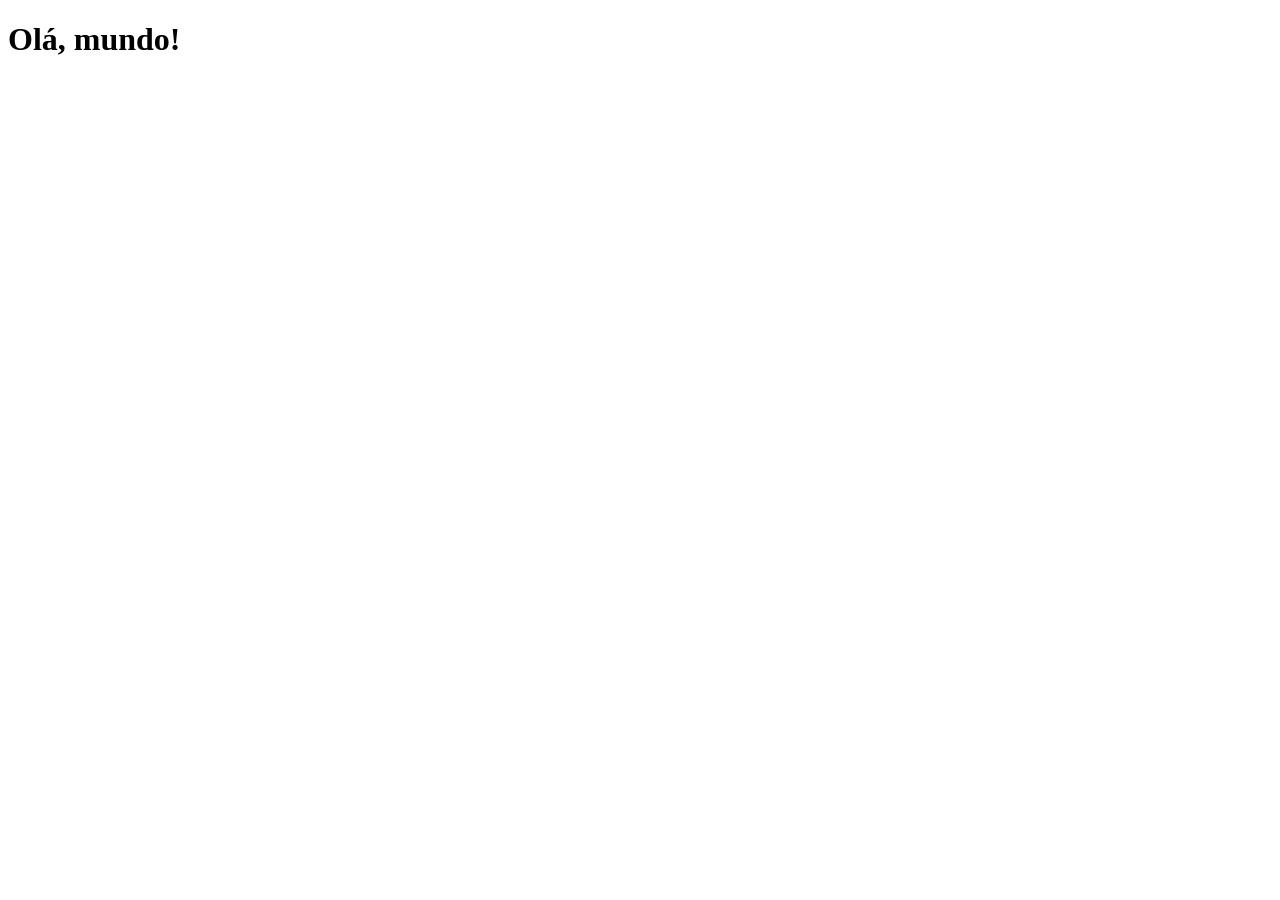
==== index.html @ 666adba2 "index criado" ====
<!DOCTYPE html>
<html lang="pt-br">
<head>
    <meta charset="UTF-8">
    <meta name="viewport" content="width=device-width, initial-scale=1.0">
    <title>Projeto Redes Sociais</title>
    <link rel="stylesheet" href="style.css">
    <link rel="shortcut icon" href="imagens/favicon.png" type="image/x-icon">
</head>
<body>
    <h1>Olá, mundo!</h1>
</body>
</html>
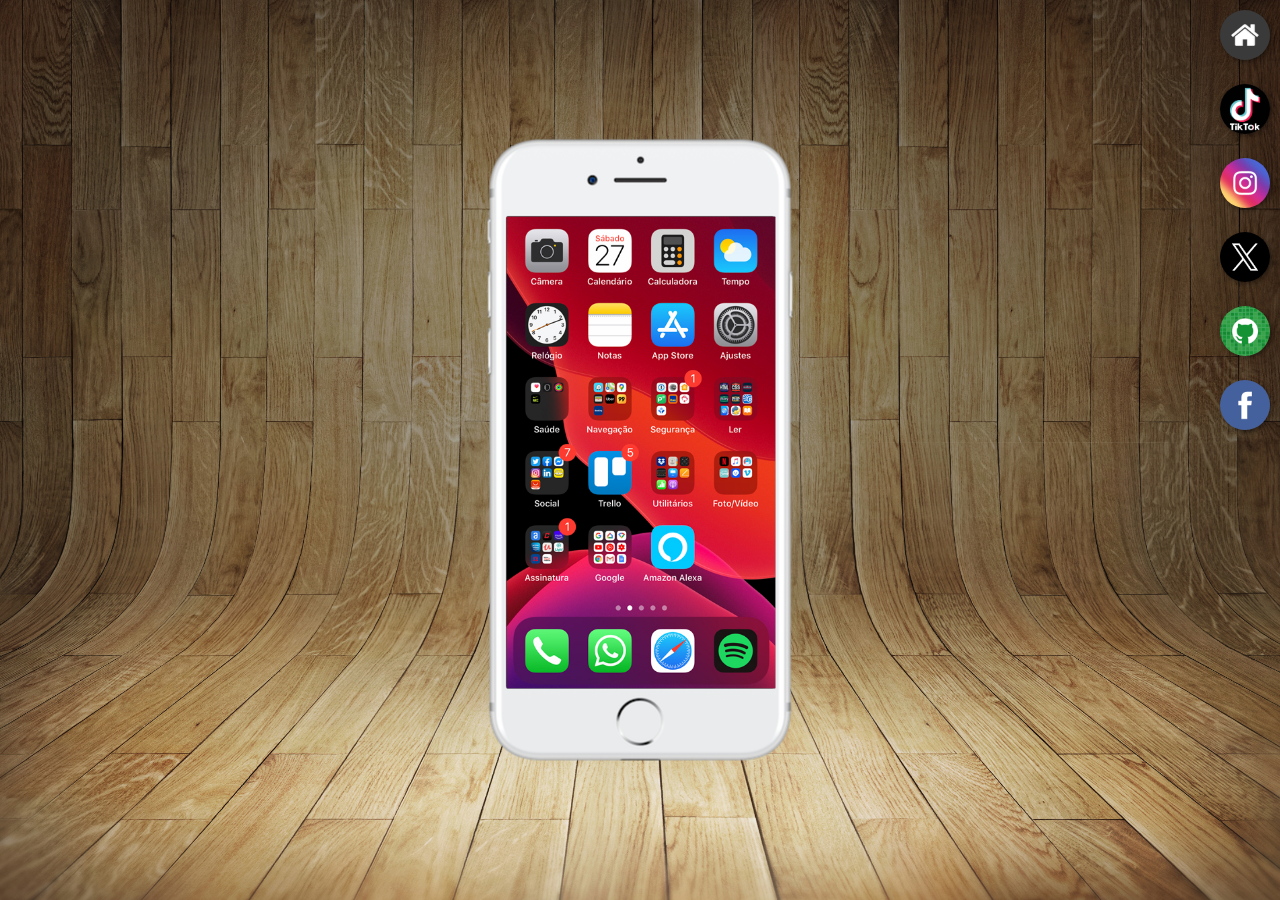
==== commit a21c088e: "new" ====
--- a/index.html
+++ b/index.html
@@ -3,11 +3,25 @@
 <head>
     <meta charset="UTF-8">
     <meta name="viewport" content="width=device-width, initial-scale=1.0">
+    <link rel="shortcut icon" href="imagens/favicon.png" type="image/x-icon">
+    <link rel="stylesheet" href="estilos/style.css">
     <title>Projeto Redes Sociais</title>
-    <link rel="stylesheet" href="style.css">
-    <link rel="shortcut icon" href="imagens/favicon.png" type="image/x-icon">
 </head>
 <body>
-    <h1>Olá, mundo!</h1>
+    <main>
+        <section id="telefone">
+            <iframe src="home.html" name="tela" id="tela" frameborder="0">
+                Seu navegador não é compatível com isso.
+            </iframe>
+        </section>
+        <section id="redes">
+            <a href="#" target="tela"><img src="imagens/logo-home.jpg" alt="Home"></a> <br>
+            <a href="#" target="tela"><img src="imagens/logo-ttk.png" alt="Tiktok"></a> <br>
+            <a href="#" target="tela"><img src="imagens/logo-instagram.jpg" alt="Instagram"></a> <br>
+            <a href="#" target="tela"><img src="imagens/logo-x.avif" alt="X"></a> <br>
+            <a href="#" target="tela"><img src="imagens/logo-github.jpg" alt="Github"></a> <br>
+            <a href="#" target="tela"><img src="imagens/logo-facebook.jpg" alt="Facebook"></a> 
+        </section>
+    </main>
 </body>
 </html>
--- a/estilos/style.css
+++ b/estilos/style.css
@@ -0,0 +1,63 @@
+@charset "UTF-8";
+
+
+*{
+    margin: 0px;
+    padding: 0px;
+    font-family: Arial, Helvetica, sans-serif;
+}
+
+html, body{
+    height: 100vh;
+    width: 100vw;
+    background-color: black;
+}
+
+body{
+    background: url('../imagens/fundo-madeira.jpg') no-repeat top center;
+    background-size: cover;
+    background-attachment: fixed;
+}
+
+main{
+    position: relative;
+    height: 100vh;
+
+}
+
+section#telefone{
+    position: absolute;
+    top: 50%;
+    left: 50%;
+    transform: translate(-50%, -50%);
+    height: 627px;
+    width: 311px;
+    background: url('../imagens/frame-iphone.png') no-repeat;
+}
+
+iframe#tela{
+    position: relative;
+    top: 80px;
+    left: 22px;
+    width: 269px;
+    height: 472px;
+}
+
+section#redes{
+    text-align: right;
+}
+
+section#redes img{
+    width: 50px;
+    margin: 10px;
+    border-radius: 50%;
+    box-shadow: 2px 2px 5px rgba(0, 0, 0, 0.411);
+    box-sizing: border-box;
+}
+
+section#redes img:hover{
+    border: 2px solid rgba(255, 255, 255, 0.493);
+    transform: translate(-3px, -3px);
+    box-shadow: 5px 5px 10px rgba(0, 0, 0, 0.637);
+    transition: transform .3s, border .7s;
+}
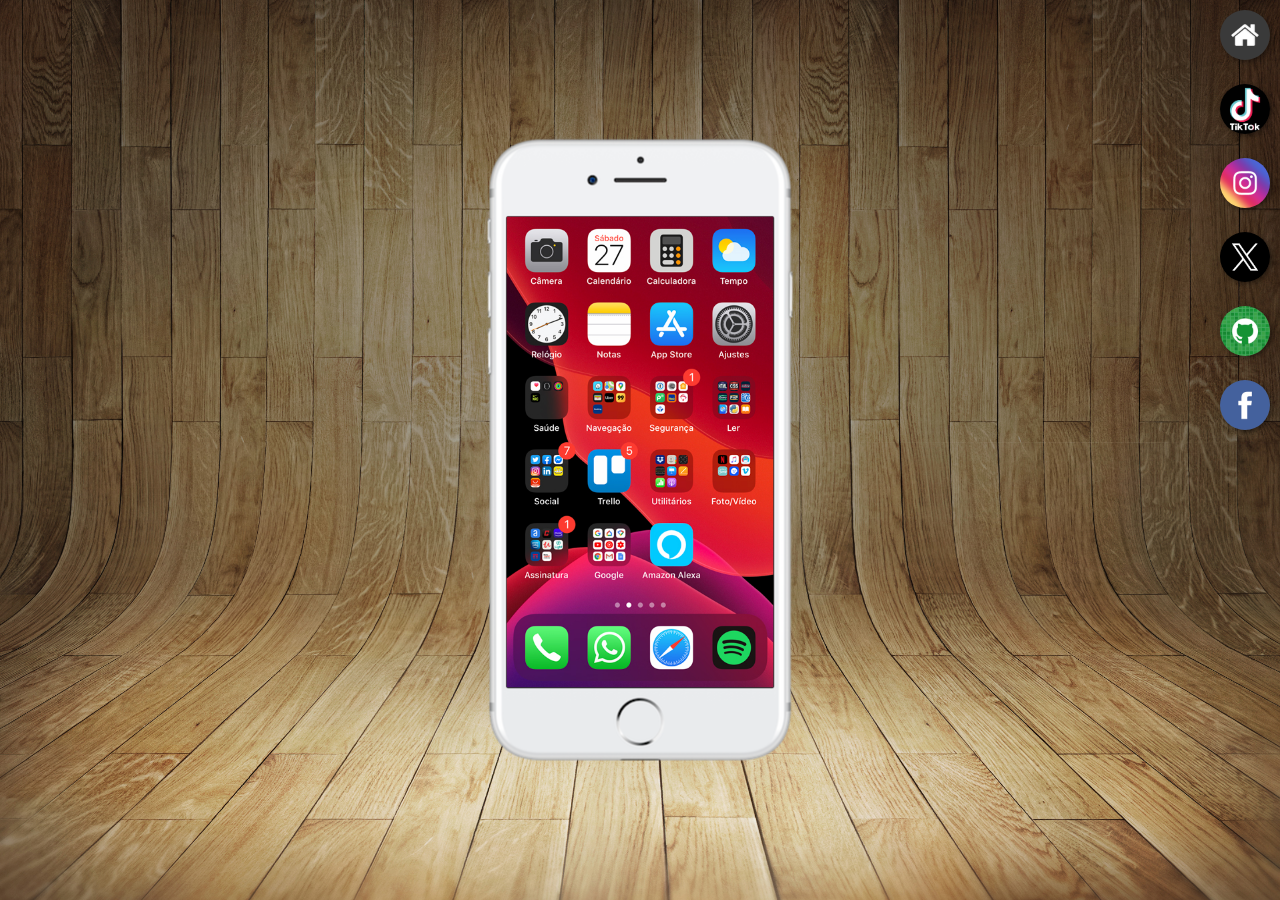
==== commit c64879d3: "new" ====
--- a/index.html
+++ b/index.html
@@ -15,12 +15,12 @@
             </iframe>
         </section>
         <section id="redes">
-            <a href="#" target="tela"><img src="imagens/logo-home.jpg" alt="Home"></a> <br>
-            <a href="#" target="tela"><img src="imagens/logo-ttk.png" alt="Tiktok"></a> <br>
-            <a href="#" target="tela"><img src="imagens/logo-instagram.jpg" alt="Instagram"></a> <br>
-            <a href="#" target="tela"><img src="imagens/logo-x.avif" alt="X"></a> <br>
-            <a href="#" target="tela"><img src="imagens/logo-github.jpg" alt="Github"></a> <br>
-            <a href="#" target="tela"><img src="imagens/logo-facebook.jpg" alt="Facebook"></a> 
+            <a href="home.html" target="tela"><img src="imagens/logo-home.jpg" alt="Home"></a> <br>
+            <a href="youtube.html" target="tela"><img src="imagens/logo-ttk.png" alt="Tiktok"></a> <br>
+            <a href="instagram.html" target="tela"><img src="imagens/logo-instagram.jpg" alt="Instagram"></a> <br>
+            <a href="x.html" target="tela"><img src="imagens/logo-x.avif" alt="X"></a> <br>
+            <a href="github.html" target="tela"><img src="imagens/logo-github.jpg" alt="Github"></a> <br>
+            <a href="facebook.html" target="tela"><img src="imagens/logo-facebook.jpg" alt="Facebook"></a> 
         </section>
     </main>
 </body>
--- a/estilos/style.css
+++ b/estilos/style.css
@@ -39,8 +39,8 @@
     position: relative;
     top: 80px;
     left: 22px;
-    width: 269px;
-    height: 472px;
+    width: 267px;
+    height: 471px;
 }
 
 section#redes{
